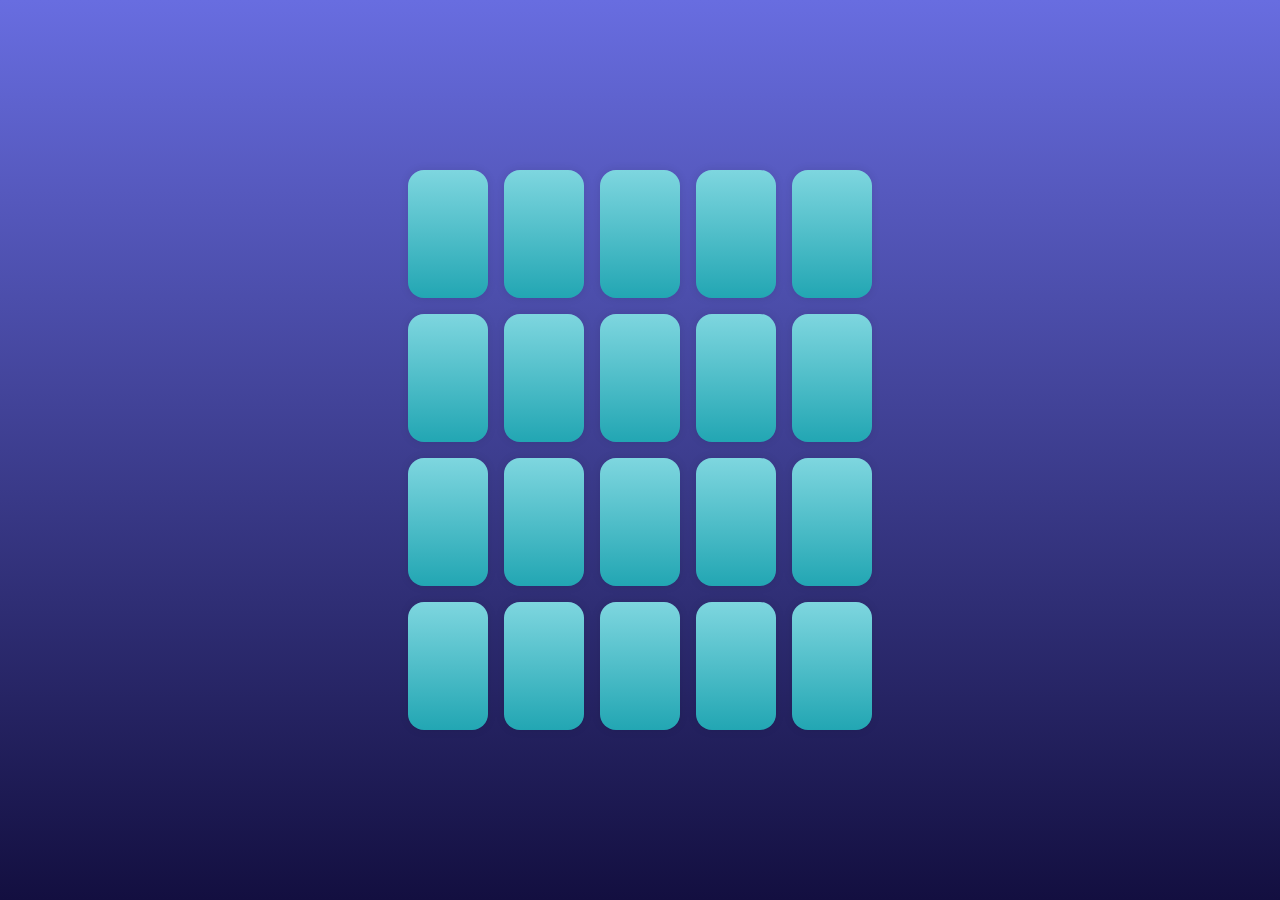
==== index.html @ d26ffe26 "x" ====
<!DOCTYPE html>
<html lang="en">
<head>
    <meta charset="UTF-8">
    <meta name="viewport" content="width=device-width, initial-scale=1.0">
    <title>Card game</title>
    <link rel="stylesheet" href="style.css">
    <script src="./script.js" defer></script>
</head>
<body>
    <div class="container">
        <div class="row">
            <div id="i1" class="item" onclick="flipCard(this, 1)"></div>
            <div id="i2" class="item" onclick="flipCard(this, 2)"></div>
            <div id="i3" class="item" onclick="flipCard(this, 3)"></div>
            <div id="i4" class="item" onclick="flipCard(this, 4)"></div>
            <div id="i5" class="item" onclick="flipCard(this, 5)"></div>
        </div>
        <div class="row">
            <div id="i6" class="item" onclick="flipCard(this, 6)"></div>
            <div id="i7" class="item" onclick="flipCard(this, 7)"></div>
            <div id="i8" class="item" onclick="flipCard(this, 8)"></div>
            <div id="i9" class="item" onclick="flipCard(this, 9)"></div>
            <div id="i10" class="item" onclick="flipCard(this, 10)"></div>
        </div>
        <div class="row">
            <div id="i11" class="item" onclick="flipCard(this, 11)"></div>
            <div id="i12" class="item" onclick="flipCard(this, 12)"></div>
            <div id="i13" class="item" onclick="flipCard(this, 13)"></div>
            <div id="i14" class="item" onclick="flipCard(this, 14)"></div>
            <div id="i15" class="item" onclick="flipCard(this, 15)"></div>
        </div>
        <div class="row">
            <div id="i16" class="item" onclick="flipCard(this, 16)"></div>
            <div id="i17" class="item" onclick="flipCard(this, 17)"></div>
            <div id="i18" class="item" onclick="flipCard(this, 18)"></div>
            <div id="i19" class="item" onclick="flipCard(this, 19)"></div>
            <div id="i20" class="item" onclick="flipCard(this, 20)"></div>
        </div>
    </div>   
</body>
</html>
---- style.css ----
* {
    margin: 0;
    padding: 0;
    box-sizing: border-box;
}

.container {
    display: flex;
    flex-direction: column;
    justify-content: center;
    align-items: center;
    height: 100vh;
    background: linear-gradient(180deg, #686de0, #130f40);
    width: 100%;
    gap: 1rem;
    transition: all 0.3s;
    user-select: none;
}

.row {
    display: flex;
    justify-content: center;
    align-items: center;
    flex-wrap: wrap;
    gap: 1rem;
    transition: all 0.3s;
}

.item {
    display: flex;
    justify-content: center;
    align-items: center;
    background: linear-gradient(180deg, #7ed6df, #22a6b3);
    border-radius: 1rem;
    box-shadow: 0 0 10px rgba(0, 0, 0, 0.1);
    cursor: pointer;
    transition: 0.3s;
    font-weight: bold;
    color: rgba(0, 0, 0,);

    width: 5rem;
    height: 8rem;
    font-size: 2rem;

    transition: all 0.3s;
}

.done {
    background: rgb(255, 255, 255);
}
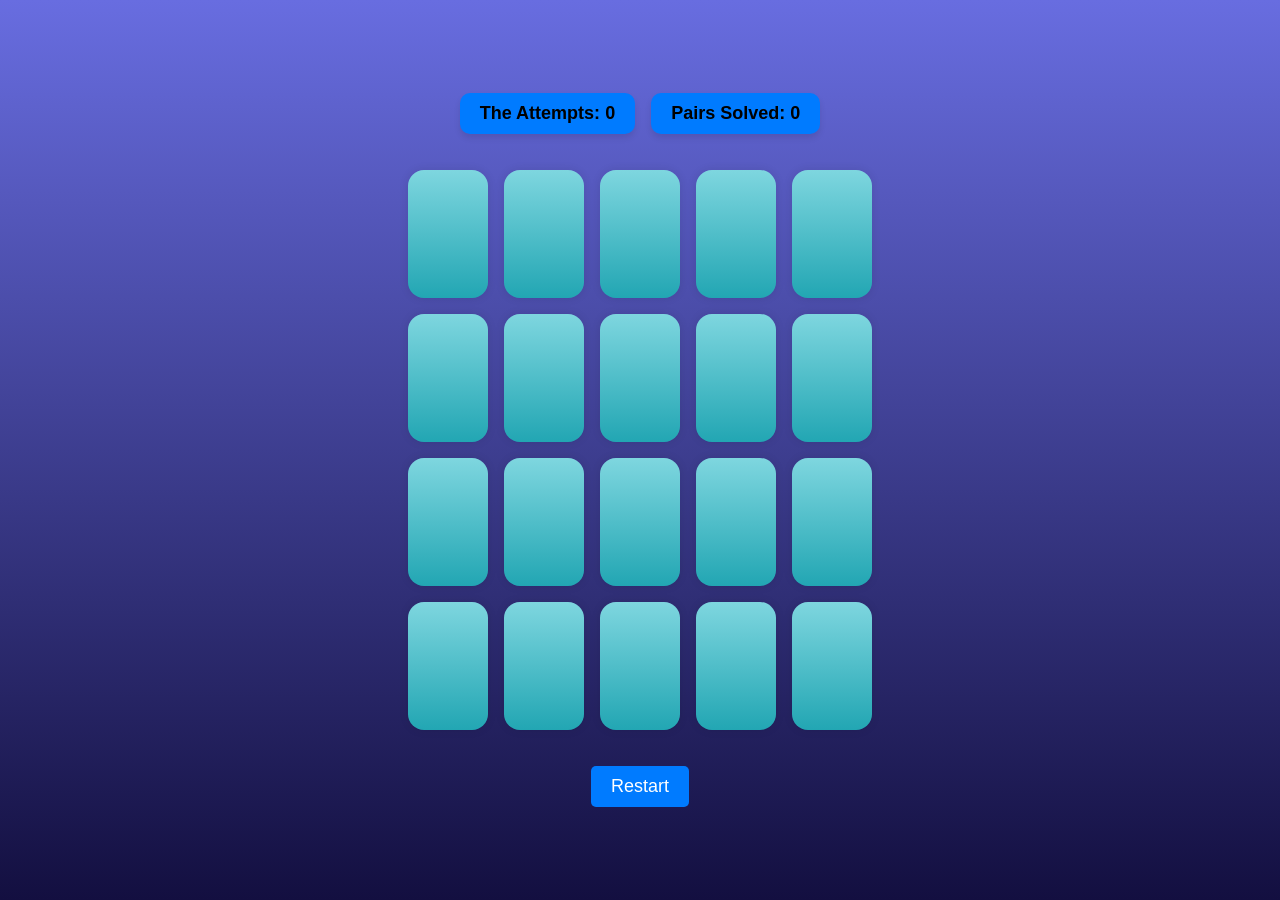
==== commit 2995c4bd: "Style and score" ====
--- a/index.html
+++ b/index.html
@@ -9,6 +9,15 @@
 </head>
 <body>
     <div class="container">
+        <div class="game-info">
+            <div>
+                <p>The Attempts: <span id="attempts">0</span></p>
+            </div>
+            <div>
+                <p>Pairs Solved: <span id="pairs-solved">0</span></p>
+            </div>
+        </div>
+        
         <div class="row">
             <div id="i1" class="item" onclick="flipCard(this, 1)"></div>
             <div id="i2" class="item" onclick="flipCard(this, 2)"></div>
@@ -37,6 +46,7 @@
             <div id="i19" class="item" onclick="flipCard(this, 19)"></div>
             <div id="i20" class="item" onclick="flipCard(this, 20)"></div>
         </div>
+        <button id="restart-button" onclick="restartGame()">Restart</button>
     </div>   
 </body>
 </html>
--- a/style.css
+++ b/style.css
@@ -1,3 +1,45 @@
+.game-info {
+    display: flex;
+    justify-content: center;
+    gap: 1rem; /* Space between rectangles */
+    margin: 20px 0;
+    padding: 0;
+    font-family: Arial, sans-serif;
+}
+
+.game-info p {
+    margin: 0;
+    font-size: 18px;
+    font-weight: bold;
+    color: #000000;
+}
+
+.game-info div {
+    display: flex;
+    justify-content: center;
+    align-items: center;
+    padding: 10px 20px;
+    border-radius: 10px; /* Rounded corners */
+    box-shadow: 0 4px 6px rgba(0, 0, 0, 0.1);
+    background-color: #007bff; /* Light background color */
+}
+
+#restart-button {
+    display: block;
+    margin: 20px auto;
+    padding: 10px 20px;
+    font-size: 18px;
+    background-color: #007bff;
+    color: white;
+    border: none;
+    border-radius: 5px;
+    cursor: pointer;
+}
+
+#restart-button:hover {
+    background-color: #005cbd;
+}
+
 * {
     margin: 0;
     padding: 0;
@@ -36,7 +78,7 @@
     cursor: pointer;
     transition: 0.3s;
     font-weight: bold;
-    color: rgba(0, 0, 0,);
+    color: rgba(0, 0, 0, 0.8);
 
     width: 5rem;
     height: 8rem;
@@ -48,3 +90,36 @@
 .done {
     background: rgb(255, 255, 255);
 }
+
+/* Responsive Styles */
+@media (max-width: 768px) {
+    .item {
+        width: 4rem;
+        height: 6rem;
+        font-size: 1.5rem;
+    }
+
+    .container {
+        gap: 0.5rem;
+    }
+
+    .row {
+        gap: 0.5rem;
+    }
+}
+
+@media (max-width: 480px) {
+    .item {
+        width: 3rem;
+        height: 5rem;
+        font-size: 1.2rem;
+    }
+
+    .container {
+        gap: 0.3rem;
+    }
+
+    .row {
+        gap: 0.3rem;
+    }
+}
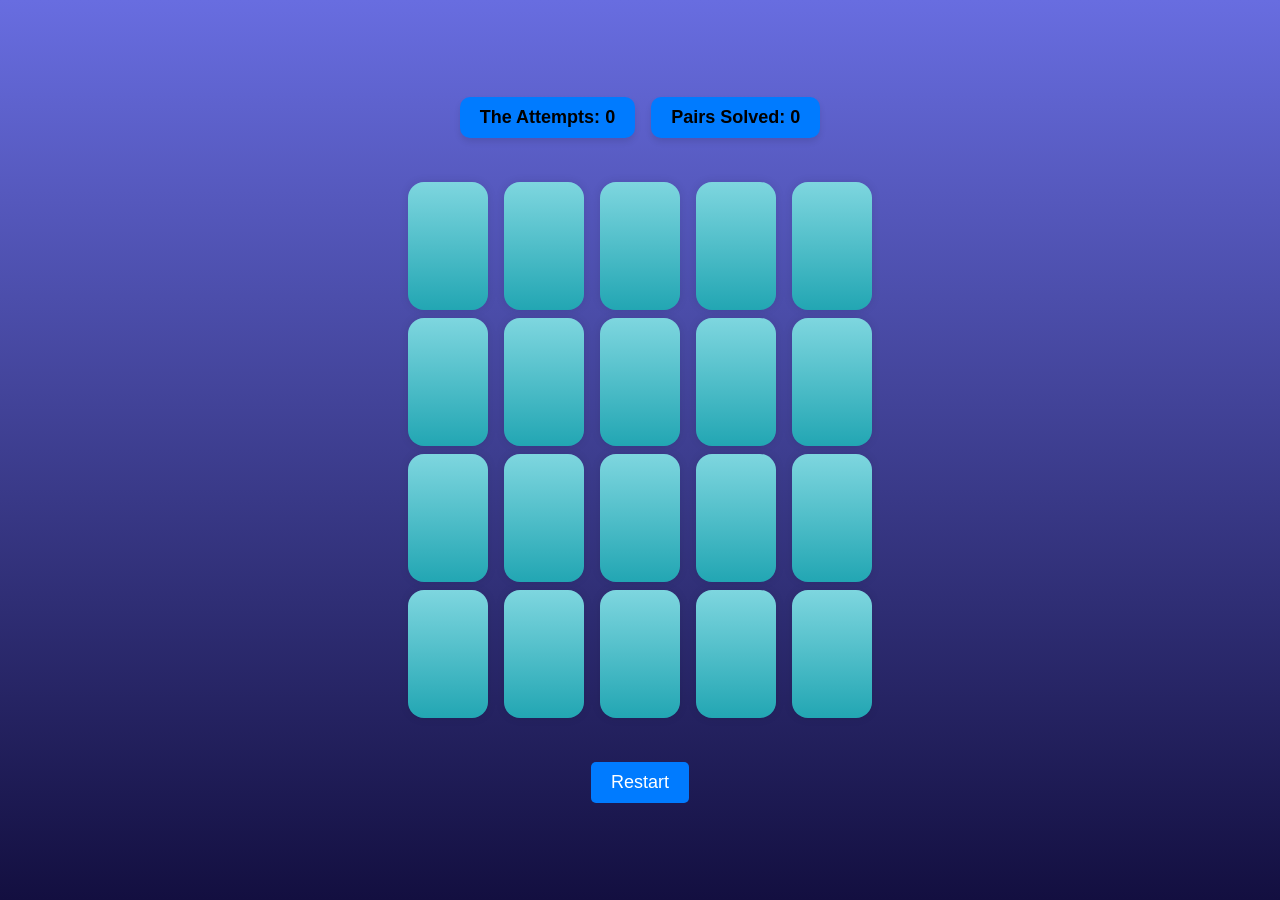
==== commit ba9d9f3a: "z" ====
--- a/index.html
+++ b/index.html
@@ -1,52 +1,12 @@
 <!DOCTYPE html>
 <html lang="en">
 <head>
-    <meta charset="UTF-8">
-    <meta name="viewport" content="width=device-width, initial-scale=1.0">
-    <title>Card game</title>
-    <link rel="stylesheet" href="style.css">
-    <script src="./script.js" defer></script>
+  <meta charset="UTF-8" />
+  <meta name="viewport" content="width=device-width,initial-scale=1.0" />
+  <title>Card game</title>
 </head>
 <body>
-    <div class="container">
-        <div class="game-info">
-            <div>
-                <p>The Attempts: <span id="attempts">0</span></p>
-            </div>
-            <div>
-                <p>Pairs Solved: <span id="pairs-solved">0</span></p>
-            </div>
-        </div>
-        
-        <div class="row">
-            <div id="i1" class="item" onclick="flipCard(this, 1)"></div>
-            <div id="i2" class="item" onclick="flipCard(this, 2)"></div>
-            <div id="i3" class="item" onclick="flipCard(this, 3)"></div>
-            <div id="i4" class="item" onclick="flipCard(this, 4)"></div>
-            <div id="i5" class="item" onclick="flipCard(this, 5)"></div>
-        </div>
-        <div class="row">
-            <div id="i6" class="item" onclick="flipCard(this, 6)"></div>
-            <div id="i7" class="item" onclick="flipCard(this, 7)"></div>
-            <div id="i8" class="item" onclick="flipCard(this, 8)"></div>
-            <div id="i9" class="item" onclick="flipCard(this, 9)"></div>
-            <div id="i10" class="item" onclick="flipCard(this, 10)"></div>
-        </div>
-        <div class="row">
-            <div id="i11" class="item" onclick="flipCard(this, 11)"></div>
-            <div id="i12" class="item" onclick="flipCard(this, 12)"></div>
-            <div id="i13" class="item" onclick="flipCard(this, 13)"></div>
-            <div id="i14" class="item" onclick="flipCard(this, 14)"></div>
-            <div id="i15" class="item" onclick="flipCard(this, 15)"></div>
-        </div>
-        <div class="row">
-            <div id="i16" class="item" onclick="flipCard(this, 16)"></div>
-            <div id="i17" class="item" onclick="flipCard(this, 17)"></div>
-            <div id="i18" class="item" onclick="flipCard(this, 18)"></div>
-            <div id="i19" class="item" onclick="flipCard(this, 19)"></div>
-            <div id="i20" class="item" onclick="flipCard(this, 20)"></div>
-        </div>
-        <button id="restart-button" onclick="restartGame()">Restart</button>
-    </div>   
+  <div id="app"></div>
+  <script type="module" src="./js/main.js"></script>
 </body>
-</html>+</html>
